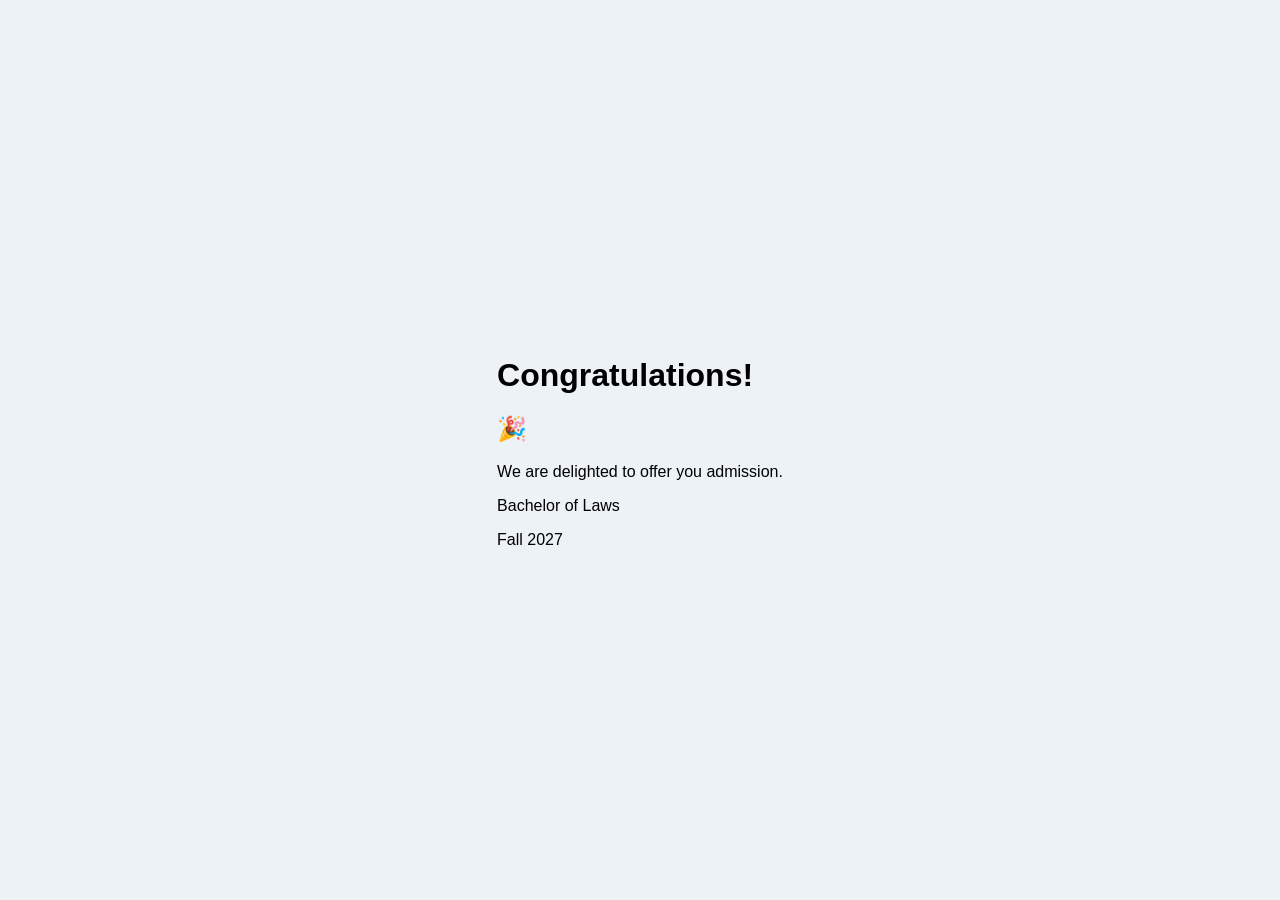
==== decision.html @ 590ea18c "Create decision.html" ====
<!DOCTYPE html>

<html>

<head>

<meta charset="UTF-8">

<title>Decision</title>

<link rel="stylesheet" href="style.css">

</head>

<body>

<div class="decision">

<h1>Congratulations!</h1>

<h2>🎉</h2>

<p>

We are delighted to offer you admission.

</p>

<p>

Bachelor of Laws

</p>

<p>

Fall 2027

</p>

</div>

</body>

</html>
---- style.css ----
body{

margin:0;

height:100vh;

display:flex;

justify-content:center;

align-items:center;

background:#edf2f7;

font-family:Arial;

}

.login-box{

background:white;

padding:40px;

width:360px;

border-radius:12px;

box-shadow:0 15px 40px rgba(0,0,0,.15);

text-align:center;

}

input{

width:100%;

padding:12px;

margin-top:15px;

font-size:16px;

box-sizing:border-box;

}

button{

margin-top:20px;

width:100%;

padding:14px;

background:#003366;

color:white;

border:none;

font-size:17px;

cursor:pointer;

}

button:hover{

background:#001f44;

}

#error{

color:red;

margin-top:15px;

}
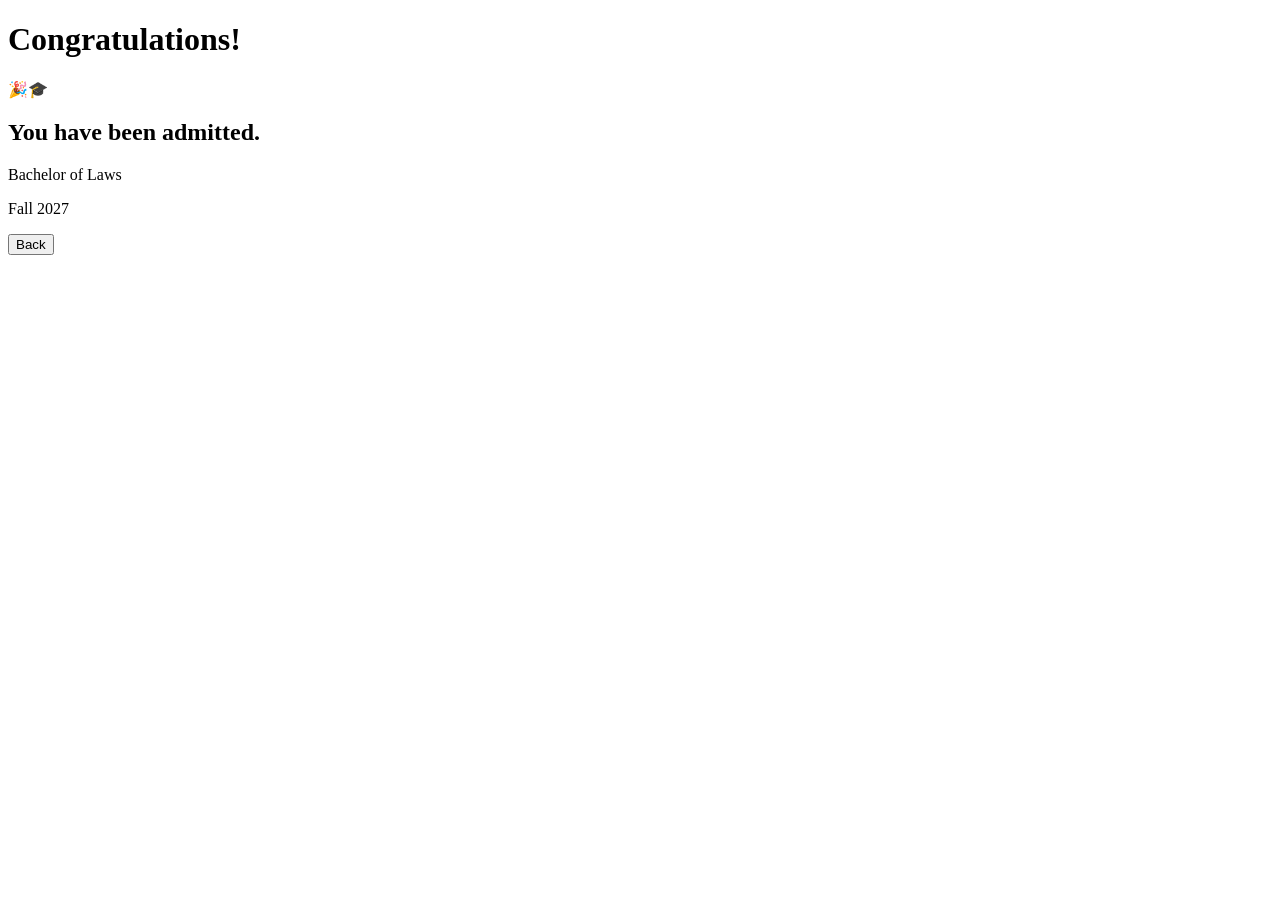
==== commit f241267c: "Update decision.html" ====
--- a/decision.html
+++ b/decision.html
@@ -1,7 +1,5 @@
 <!DOCTYPE html>
-
 <html>
-
 <head>
 
 <meta charset="UTF-8">
@@ -14,17 +12,15 @@
 
 <body>
 
-<div class="decision">
+<div class="decision-page">
 
 <h1>Congratulations!</h1>
 
-<h2>🎉</h2>
+<div class="emoji">
+🎉🎓
+</div>
 
-<p>
-
-We are delighted to offer you admission.
-
-</p>
+<h2>You have been admitted.</h2>
 
 <p>
 
@@ -38,6 +34,12 @@
 
 </p>
 
+<button onclick="window.location.href='portal.html'">
+
+Back
+
+</button>
+
 </div>
 
 </body>
--- a/style.css
+++ b/style.css
@@ -1,81 +1,51 @@
-body{
+.portal{
 
-margin:0;
+max-width:900px;
+
+margin:50px auto;
+
+}
+
+.card{
+
+background:white;
+
+padding:25px;
+
+margin-top:25px;
+
+border-radius:12px;
+
+box-shadow:0 8px 20px rgba(0,0,0,.1);
+
+}
+
+.decision{
 
 height:100vh;
 
 display:flex;
 
+flex-direction:column;
+
 justify-content:center;
 
 align-items:center;
-
-background:#edf2f7;
-
-font-family:Arial;
-
-}
-
-.login-box{
-
-background:white;
-
-padding:40px;
-
-width:360px;
-
-border-radius:12px;
-
-box-shadow:0 15px 40px rgba(0,0,0,.15);
 
 text-align:center;
 
 }
 
-input{
+.decision h1{
 
-width:100%;
+font-size:60px;
 
-padding:12px;
-
-margin-top:15px;
-
-font-size:16px;
-
-box-sizing:border-box;
+color:#0d7a35;
 
 }
 
-button{
+.decision p{
 
-margin-top:20px;
-
-width:100%;
-
-padding:14px;
-
-background:#003366;
-
-color:white;
-
-border:none;
-
-font-size:17px;
-
-cursor:pointer;
+font-size:24px;
 
 }
-
-button:hover{
-
-background:#001f44;
-
-}
-
-#error{
-
-color:red;
-
-margin-top:15px;
-
-}
